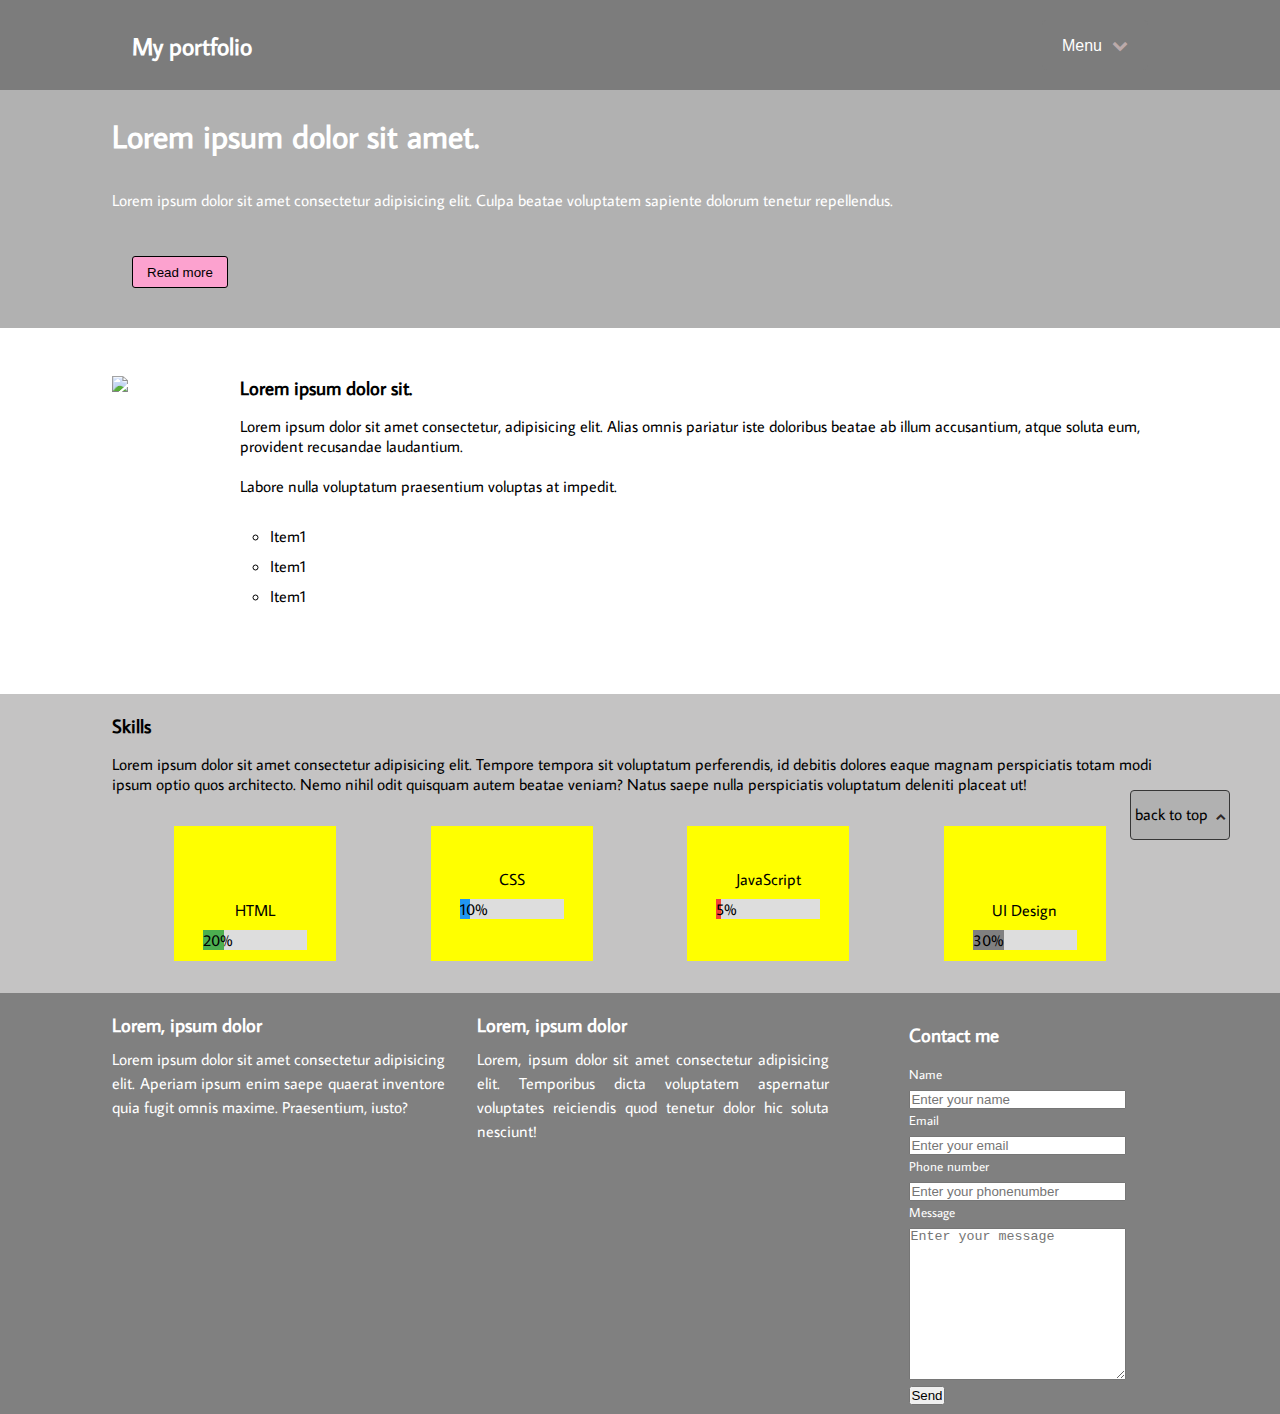
==== 13_half_way_test/index.html @ 1347c767 "Add files via upload" ====
<!DOCTYPE html>
<html lang="en">

<head>
  <meta charset="UTF-8" />
  <meta name="viewport" content="width=device-width, initial-scale=1.0" />
  <meta http-equiv="X-UA-Compatible" content="ie=edge" />
  <link href="https://fonts.googleapis.com/css?family=Average+Sans&display=swap" rel="stylesheet" />
  <link rel="stylesheet" href="https://cdnjs.cloudflare.com/ajax/libs/font-awesome/4.7.0/css/font-awesome.min.css">
  <link rel="stylesheet" href="style.css" />
  <title>Half-way test</title>
</head>
<main>

  <body>
    <header id="header">
      <div class="header ab">
        <h2>My portfolio</h2>
      </div>
      <nav>
        <ul>
          <div class="dropdown ab">
            <button class="dropbtn">Menu</button>
            <div class="dropdown-content">
              <li><a href="#home">home</a></li>
              <li><a href="#second">lorem smth</a></li>
              <li><a href="#skills">skills</a></li>
              <li><a href="#contact">contact</a></li>
            </div>
          </div>
        </ul>
      </nav>
    </header>
    <section id="home">
      <div class="hero ab">
        <h1>Lorem ipsum dolor sit amet.</h1>
        <p>
          <br />
          Lorem ipsum dolor sit amet consectetur adipisicing elit. Culpa
          beatae voluptatem sapiente dolorum tenetur repellendus.
        </p>
        <button type="button">Read more</button>
      </div>
    </section>

    <section id="second">
      <img src="https://source.unsplash.com/DUmFLtMeAbQ">
      <div class="second-part ab">

        <h3>Lorem ipsum dolor sit.</h3>
        <p>
          Lorem ipsum dolor sit amet consectetur, adipisicing elit. Alias
          omnis pariatur iste doloribus beatae ab illum accusantium, atque
          soluta eum, provident recusandae laudantium.
          <br />
          <br />
          Labore nulla voluptatum praesentium voluptas at impedit.
        </p>
        <br />
        <ul>
          <li>Item1</li>
          <li>Item1</li>
          <li>Item1</li>
        </ul>
      </div>
    </section>
    <section id="skills" class="ab">
      <div>

        <h3>Skills</h3>
        <p>
          Lorem ipsum dolor sit amet consectetur adipisicing elit. Tempore
          tempora sit voluptatum perferendis, id debitis dolores eaque magnam
          perspiciatis totam modi ipsum optio quos architecto. Nemo nihil odit
          quisquam autem beatae veniam? Natus saepe nulla perspiciatis
          voluptatum deleniti placeat ut!
        </p>
      </div>
      <section id="section-a">
        <div class="item">
          <i class="fab fa-html5 fa-3x"></i>
          <p>HTML</p>
          <div class="skill_container">
            <div class="skills html">20%</div>
          </div>
        </div>
        <div class="item">
          <i class="fab fa-css3-alt fa-3x"></i>
          <p>CSS</p>
          <div class="skill_container">
            <div class="skills css">10%</div>
          </div>
        </div>
        <div class="item">
          <i class="fab fa-js-square fa-3x"></i>
          <p>JavaScript</p>
          <div class="skill_container">
            <div class="skills js">5%</div>
          </div>
        </div>
        <div class="item">
          <i class="fas fa-leaf fa-3x"></i>
          <p>UI Design</p>
          <div class="skill_container">
            <div class="skills ui">30%</div>
          </div>
        </div>
      </section>
    </section>
</main>
<footer class="ab">
  <div class="txt">
    <h3>Lorem, ipsum dolor</h3>
    <p>
      Lorem ipsum dolor sit amet consectetur adipisicing elit. Aperiam
      ipsum enim saepe quaerat inventore quia fugit omnis maxime.
      Praesentium, iusto?
    </p>
  </div>
  <div class="txt">
    <h3>Lorem, ipsum dolor</h3>
    <p>
      Lorem, ipsum dolor sit amet consectetur adipisicing elit. Temporibus
      dicta voluptatem aspernatur voluptates reiciendis quod tenetur dolor
      hic soluta nesciunt!
    </p>

  </div>
  <form id="contact">
    <div class="form_group">
      <h3>Contact me</h3>
      <label for="name">Name</label>
      <input placeholder="Enter your name" type="text" name="name" id="name" />
      <label for="email">Email</label>
      <input placeholder="Enter your email" type="email" name="email" id="email" />
      <label for="phonenumber">Phone number</label>
      <input placeholder="Enter your phonenumber" type="tel" name="phonenumber" if="phonenumber" />
      <label for="message">Message</label>
      <textarea placeholder="Enter your message" name="textarea" id="textarea" cols="25" rows="10"></textarea>
      <br />
      <button type="submit" value="send">Send</button>
    </div>
  </form>
</footer>
</section>
<a id="button" class="scroll-top-btn">back to top</a>
<link rel="stylesheet" href="https://maxcdn.bootstrapcdn.com/font-awesome/4.5.0/css/font-awesome.min.css">
<script src="https://kit.fontawesome.com/ce28f42c00.js" crossorigin="anonymous"></script>
</body>

</html>
---- 13_half_way_test/style.css ----
* {
  margin: 0;
  padding: 0;
  box-sizing: border-box;
}

body {
  font-family: "Average Sans", sans-serif;
}

main {
  display: block;
}

#header {
  width: 100%;
  background: rgb(124, 124, 124);
  color: white;
  padding: 20px;
  display: flex;
  justify-content: space-between;
}

.header:nth-child(1) {
  align-self: center;
}

.ab {
  padding-left: 7rem;
  padding-right: 7rem;
}

.dropbtn {
  background-color: rgb(124, 124, 124);
  color: white;
  padding: 0 20px;
  font-size: 16px;
  border: none;
  border-radius: 5px;
}

.dropbtn::after {
  content: "\f078";
  font-family: FontAwesome;
  line-height: 50px;
  color: rgb(187, 170, 170);
  padding-left: 10px;
}

/* The container <div> - needed to position the dropdown content */
.dropdown {
  position: relative;
  display: flex;
  list-style: none;
}

/* Dropdown Content (Hidden by Default) */
.dropdown-content {
  display: none;
  position: absolute;
  background-color: rgb(192, 189, 189);
  box-shadow: 0px 8px 16px 0px rgba(0, 0, 0, 0.9);
  z-index: 1;
  border-radius: 3px;
}

/* Links inside the dropdown */
.dropdown-content a {
  color: black;
  padding: 12px 16px;
  text-decoration: none;
  display: flex;
}

.dropdown-content a:hover {
  background-color: #ddd;
}

.dropdown:hover .dropdown-content {
  display: block;
}

.dropdown:hover .dropbtn {
  background-color: #3e8e41;
}

h1 {
  font-size: xx-large;
}

.hero {
  height: 100%;
  width: 100%;
  min-width: 100%;
  min-height: 100%;
  color: white;
  display: flex;
  flex-direction: column;
  justify-content: center;
  align-content: center;
  position: relative;
  padding-bottom: 20px;
  padding-top: 30px;
  line-height: 2rem;
}

.hero::before {
  background: url("https://source.unsplash.com/SYTO3xs06fU");
  content: "";
  display: block;
  position: absolute;
  top: 0;
  left: 0;
  width: 100%;
  height: 100%;
  z-index: -2;
  opacity: 0.4;
}

.hero::after {
  background-color: #3d3c3c;
  content: "";
  display: block;
  position: absolute;
  top: 0px;
  left: 0px;
  width: 100%;
  height: 100%;
  z-index: -1;
  opacity: 0.4;
}

.hero button {
  background: rgb(252, 162, 207);
  border: 1px solid black;
  width: 6rem;
  height: 2rem;
  border-radius: 3px;
  margin: 20px;
  margin-top: 40px;
}

#second {
  display: flex;
 padding-top: 3rem;
  
}

.second-part {
  margin-bottom: 1rem;
  line-height: 1,5rem;
}

#second img {
  height: 30vh;
  max-height: 30vh;
  margin-bottom: 3rem;
  margin-left: 7rem;
}

.second-part ul li {
  list-style: circle;
  margin: 10px;
  margin-left: 30px;
}

#skills {
  background: rgb(196, 195, 195);
  height: 100%;
  padding-top: 20px;
}

#section-a {
  display: flex;
  flex-direction: row;
  justify-content: space-evenly;
  width: 100%;
}

.item {
  margin: 2rem;
  width: 18vh;
  height: 15vh;
  min-width: 100px;
  min-height: 100px;
  background: yellow;
  display: flex;
  flex-direction: column;
  justify-content: center;
  align-items: center;
  padding: 1rem;
  position: relative;
}

.skill_container {
  width: 80%;
  background-color: #ddd;
  margin-top: 10px;
  
}

.html {
  width: 20%;
  background-color: #4caf50;
}
.css {
  width: 10%;
  background-color: #2196f3;
}
.js {
  width: 5%;
  background-color: #f44336;
}

.fa-js-square {
  position: absolute;
  top: -20px;
  color: blue;

}


.ui {
  width: 30%;
  background-color: #808080;
}

footer {
  background: grey;
  color: white;
  height: 100%;
  display: flex;
  flex-direction: row;
  padding-top: 20px;
}

.form_group {
  margin: auto 2rem;
  padding: 0.6rem;
  padding-left: 1rem;
}

.form_group label {
  display: inline-block;
  width: 120px;
  text-align: left;
  font-size: 0.8rem;
  padding-bottom: 0.5rem;
}

.form_group input {
  margin-right: 1rem;
  display: table;
  width: 100%;
}

.txt {
  text-align: justify;
  text-align-last: left;
  margin-right: 2rem;
  line-height: 1.5rem;
}

.txt h3 {
  margin-bottom: 10px;
}

h3 {
  margin-bottom: 1rem;
}

.scroll-top-btn {
  display: inline-block;
  background-color: rgb(177, 177, 177);
  width: 100px;
  height: 50px;
  text-align: center;
  border-radius: 4px;
  margin: 30px;
  position: fixed;
  bottom: 30px;
  transition: background-color 0.3s;
  z-index: 1000;
  right: 20px; 
  border: 0.5px solid rgb(54, 54, 54);

}
.scroll-top-btn::after {
  content: "\f077";
  font-family: FontAwesome;
  font-weight: normal;
  font-style: normal;
  font-size: 10px;
  line-height: 50px;
  color: rgb(46, 40, 40);
  margin-left: 8px;
 
}

.scroll-top-btn:hover {
  cursor: pointer;
  background-color: rgb(53, 53, 53);
}
.scroll-top-btn:active {
  background-color: rgb(2, 85, 16);
}


@media only screen and (max-width: 600px) {
 
#section-a, .ab, #second {
  flex-wrap: wrap;
}

}

@media only screen and (max-width: 768px) {
  #section-a, .ab, #second {
    flex-wrap: wrap;
  }
}

@media only screen and (max-width: 812px) {
  #section-a, .ab, #second {
    flex-wrap: wrap;
  }

 

}

@media only screen and (max-width: 568px) {
  #section-a, .ab, #second {
    flex-wrap: wrap;
  }

}
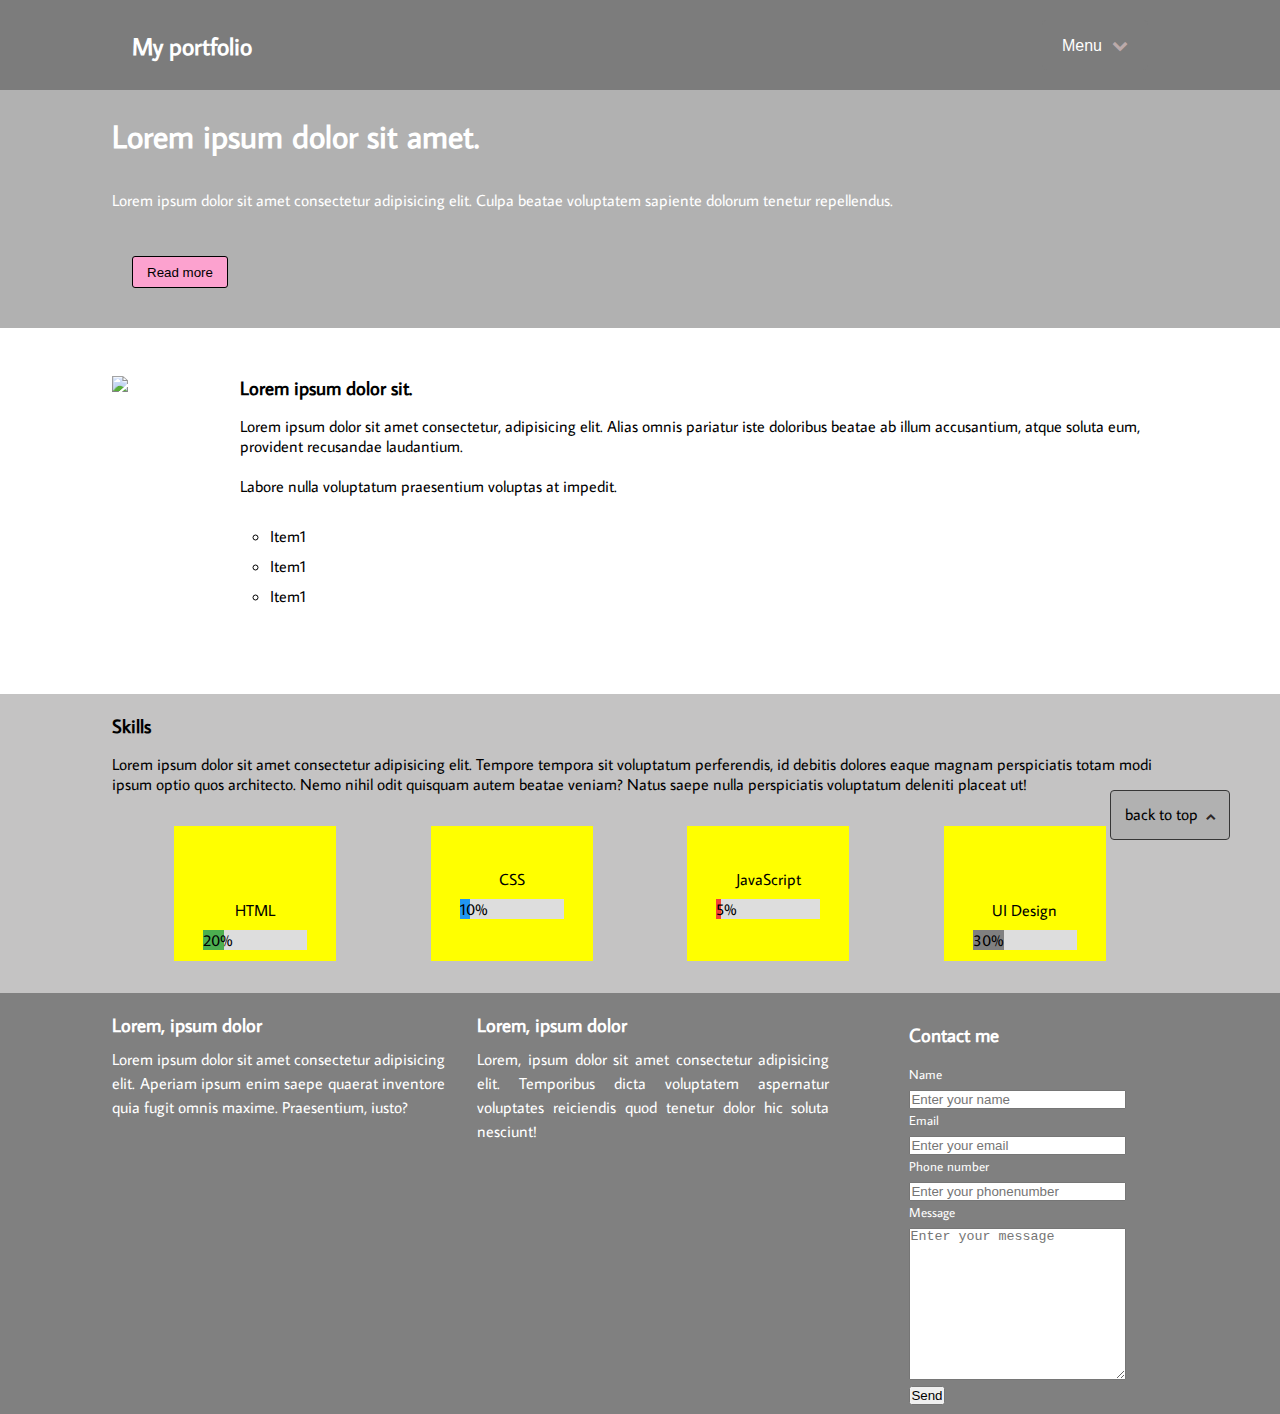
==== commit 918b6917: "Add files via upload" ====
--- a/13_half_way_test/index.html
+++ b/13_half_way_test/index.html
@@ -8,6 +8,8 @@
   <link href="https://fonts.googleapis.com/css?family=Average+Sans&display=swap" rel="stylesheet" />
   <link rel="stylesheet" href="https://cdnjs.cloudflare.com/ajax/libs/font-awesome/4.7.0/css/font-awesome.min.css">
   <link rel="stylesheet" href="style.css" />
+  
+  <script src="https://code.jquery.com/jquery-3.4.1.min.js"></script>
   <title>Half-way test</title>
 </head>
 <main>
@@ -146,6 +148,7 @@
 <a id="button" class="scroll-top-btn">back to top</a>
 <link rel="stylesheet" href="https://maxcdn.bootstrapcdn.com/font-awesome/4.5.0/css/font-awesome.min.css">
 <script src="https://kit.fontawesome.com/ce28f42c00.js" crossorigin="anonymous"></script>
+<script type="text/javascript" src="script.js"></script>
 </body>
 
 </html>--- a/13_half_way_test/style.css
+++ b/13_half_way_test/style.css
@@ -272,7 +272,7 @@
 .scroll-top-btn {
   display: inline-block;
   background-color: rgb(177, 177, 177);
-  width: 100px;
+  width: 120px;
   height: 50px;
   text-align: center;
   border-radius: 4px;
@@ -283,6 +283,7 @@
   z-index: 1000;
   right: 20px; 
   border: 0.5px solid rgb(54, 54, 54);
+  
 
 }
 .scroll-top-btn::after {
@@ -299,10 +300,10 @@
 
 .scroll-top-btn:hover {
   cursor: pointer;
-  background-color: rgb(53, 53, 53);
+  background-color: rgb(116, 113, 113);
 }
 .scroll-top-btn:active {
-  background-color: rgb(2, 85, 16);
+  background-color: rgb(133, 143, 136);
 }
 
 
